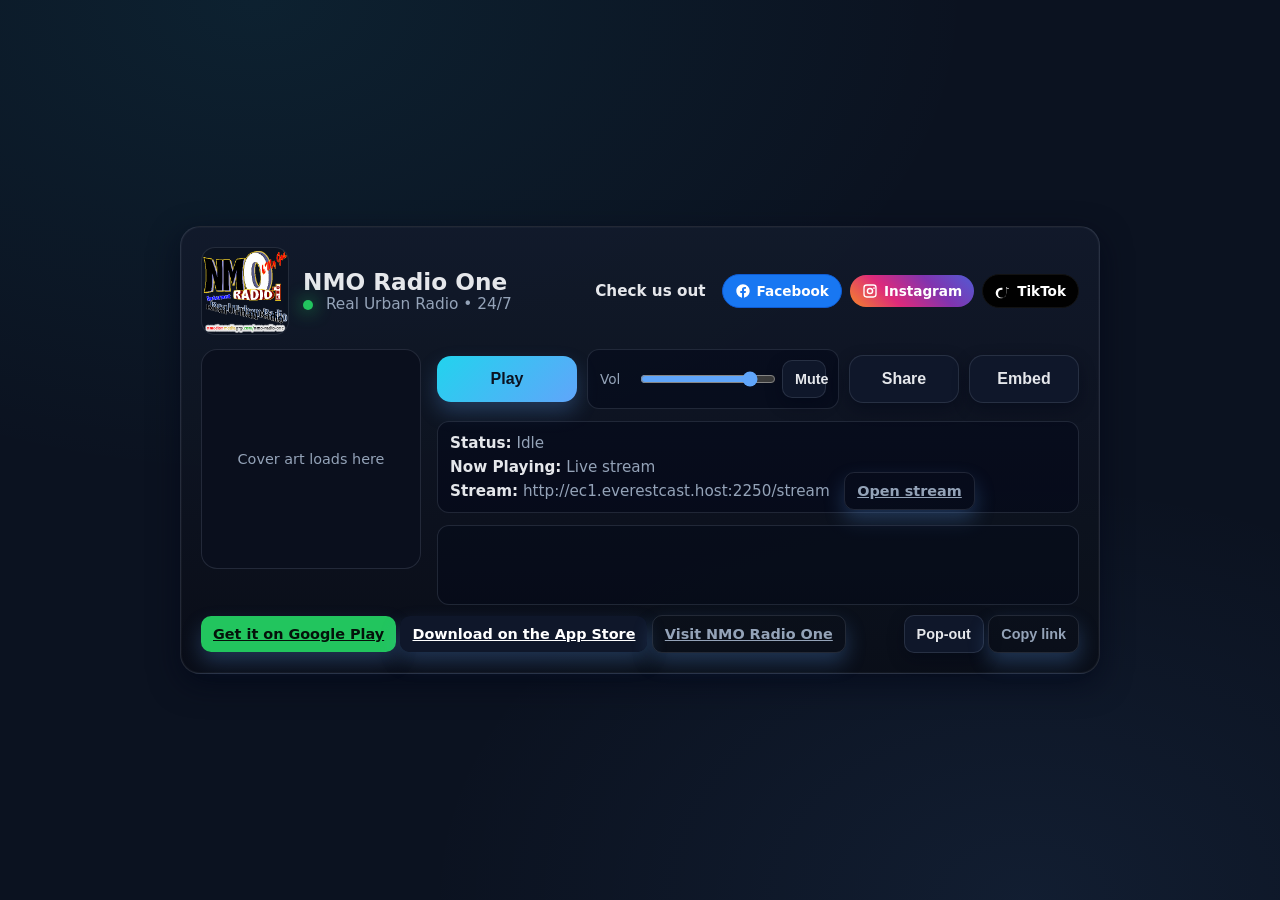
==== index.html @ 96f1e08e "Add files via upload" ====
<!doctype html>
<html lang="en">
<head>
  <meta charset="utf-8" />
  <meta name="viewport" content="width=device-width, initial-scale=1" />
  <title>NMO Radio One — Web Player</title>
<link rel="canonical" href="https://listen.nmotionmediagrp.com/"/>
  <meta property="og:type" content="website">
  <meta property="og:title" content="NMO Radio One — Listen Live">
  <meta property="og:description" content="Tap to listen to NMO Radio One — Real Urban Radio, 24/7.">
  <meta property="og:url" content="https://listen.nmotionmediagrp.com/">
  <meta property="og:image" content="https://www.nmotionmediagrp.com/images/nmo-radio-one-logo.png">
  <meta name="twitter:card" content="summary_large_image">
  <meta name="twitter:title" content="NMO Radio One — Listen Live">
  <meta name="twitter:description" content="Tap to listen to NMO Radio One — Real Urban Radio, 24/7.">
  <meta name="twitter:image" content="https://www.nmotionmediagrp.com/images/nmo-radio-one-logo.png">
  <meta name="description" content="Listen to NMO Radio One live." />
  <meta name="theme-color" content="#0b1220" />
  <style>
    :root {
      --bg: #0b1220;
      --card: #121a2b;
      --text: #e5e7eb;
      --muted: #94a3b8;
      --accent: #22d3ee;
      --accent-2: #60a5fa;
      --border: rgba(148,163,184,.18);
    }
    * { box-sizing: border-box; }
    html, body { height: 100%; }
    body {
      margin: 0;
      font-family: system-ui, -apple-system, Segoe UI, Roboto, Helvetica, Arial, "Apple Color Emoji", "Segoe UI Emoji";
      background: radial-gradient(1200px 800px at 20% 0%, rgba(34,211,238,.08), transparent 60%),
                  radial-gradient(1000px 700px at 80% 100%, rgba(96,165,250,.08), transparent 60%),
                  var(--bg);
      color: var(--text);
      display: grid;
      place-items: center;
      padding: 20px;
    }
    .wrap { width: 100%; max-width: 920px; }
    .card {
      background: linear-gradient(180deg, rgba(18,26,43,.95), rgba(10,14,24,.95));
      border: 1px solid var(--border);
      box-shadow: 0 10px 30px rgba(2,6,23,.6), inset 0 0 0 1px rgba(255,255,255,.03);
      border-radius: 20px;
      padding: 20px;
    }
    header {
      display: grid;
      grid-template-columns: 88px 1fr auto;
      gap: 14px;
      align-items: center;
    }
    .logo-img {
      width: 88px; height: 88px; border-radius: 14px; object-fit: cover;
      border: 1px solid var(--border); background:#0b1220;
    }
    .title { font-size: 1.45rem; font-weight: 900; line-height: 1.15; }
    .subtitle { color: var(--muted); font-size: .96rem; }
    .live-dot {
      display: inline-block; width: 10px; height: 10px; border-radius: 999px;
      background: #22c55e; margin-right: 8px; box-shadow: 0 0 18px #22c55e;
      vertical-align: middle;
    }

    .layout { display: grid; grid-template-columns: 220px 1fr; gap: 16px; margin-top: 14px; }
    .artbox {
      width: 100%; aspect-ratio: 1/1;
      background: #0a0f1d; border-radius: 16px; overflow: hidden;
      border: 1px solid var(--border);
      display: grid; place-items: center;
      position: relative;
    }
    .artbox img { width: 100%; height: 100%; object-fit: cover; display: block; }
    .artbox .ph { color: var(--muted); font-size: .9rem; padding: 10px; text-align: center; }

    .player { display: grid; gap: 12px; }
    .controls {
      display: grid; grid-template-columns: 140px 1fr 110px 110px; gap: 10px; align-items: center;
    }
    .btn {
      border: 0; cursor: pointer; border-radius: 14px;
      padding: 14px 16px; font-weight: 800; font-size: 1rem;
      background: linear-gradient(135deg, var(--accent), var(--accent-2));
      color: #0b1220; box-shadow: 0 10px 20px rgba(96,165,250,.25);
    }
    .btn.secondary { background: #0f172a; color: var(--text); border: 1px solid var(--border); box-shadow: 0 6px 16px rgba(2,6,23,.45); }
    .btn.small { padding: 10px 12px; border-radius: 10px; font-size: .9rem; }
    .ghost { background: transparent; color: var(--muted); border: 1px solid var(--border); }

    .vol {
      display: grid; grid-template-columns: 30px 1fr 44px; gap: 8px; align-items: center;
      background: rgba(2,6,23,.45); border: 1px solid var(--border);
      padding: 10px 12px; border-radius: 12px;
    }
    .vol label { color: var(--muted); font-size: .85rem; }
    input[type="range"] { width: 100%; accent-color: var(--accent-2); }

    .meta {
      background: rgba(2,6,23,.45); border: 1px solid var(--border);
      padding: 12px; border-radius: 12px; font-size: .95rem; color: var(--muted);
      display: grid; gap: 6px;
    }
    .meta strong { color: var(--text); }

    .footer {
      display: flex; justify-content: space-between; align-items: center; margin-top: 10px; gap: 8px;
      color: var(--muted); font-size: .85rem; flex-wrap: wrap;
    }

    .notice {
      margin-top: 10px; font-size: .9rem; color: #fda4af; background: rgba(239,68,68,.08);
      border: 1px solid rgba(239,68,68,.25); padding: 10px 12px; border-radius: 12px; display: none;
    }
    .vis { display: block; }

    /* Visualizer and brand styles */
    .viswrap { border: 1px solid var(--border); border-radius: 12px; overflow: hidden; background: rgba(2,6,23,.35); height: 80px; }
    canvas { width: 100%; height: 80px; display: block; }
    .socials { display: flex; gap: 8px; flex-wrap: wrap; align-items: center; }
    .socials h4 { margin: 0 8px 0 0; font-size: .95rem; color: var(--text); font-weight: 800; }
    .sbtn { display: inline-flex; align-items: center; gap: 6px; padding: 8px 12px; border-radius: 999px; font-weight: 700; font-size: .85rem; text-decoration: none; border: 1px solid var(--border); }
    .sbtn svg { width: 16px; height: 16px; display: inline-block; }
    .fb { background:#1877F2; border-color:#0f5bd1; color:#fff; }
    .ig { background: linear-gradient(45deg, #f58529, #dd2a7b, #8134af, #515bd4); color:#fff; border: none; }
    .tt { background:#010101; color:#fff; border-color:#121212; }
    .btn.googleplay { background: #22c55e; color:#04120a; }
    .btn.appstore { background: #0f172a; color:#fff; }
  </style>
</head>
<body>
  <div class="wrap">
    <div class="card" id="card">
      <header>
        <img class="logo-img" id="logo" src="[data-uri]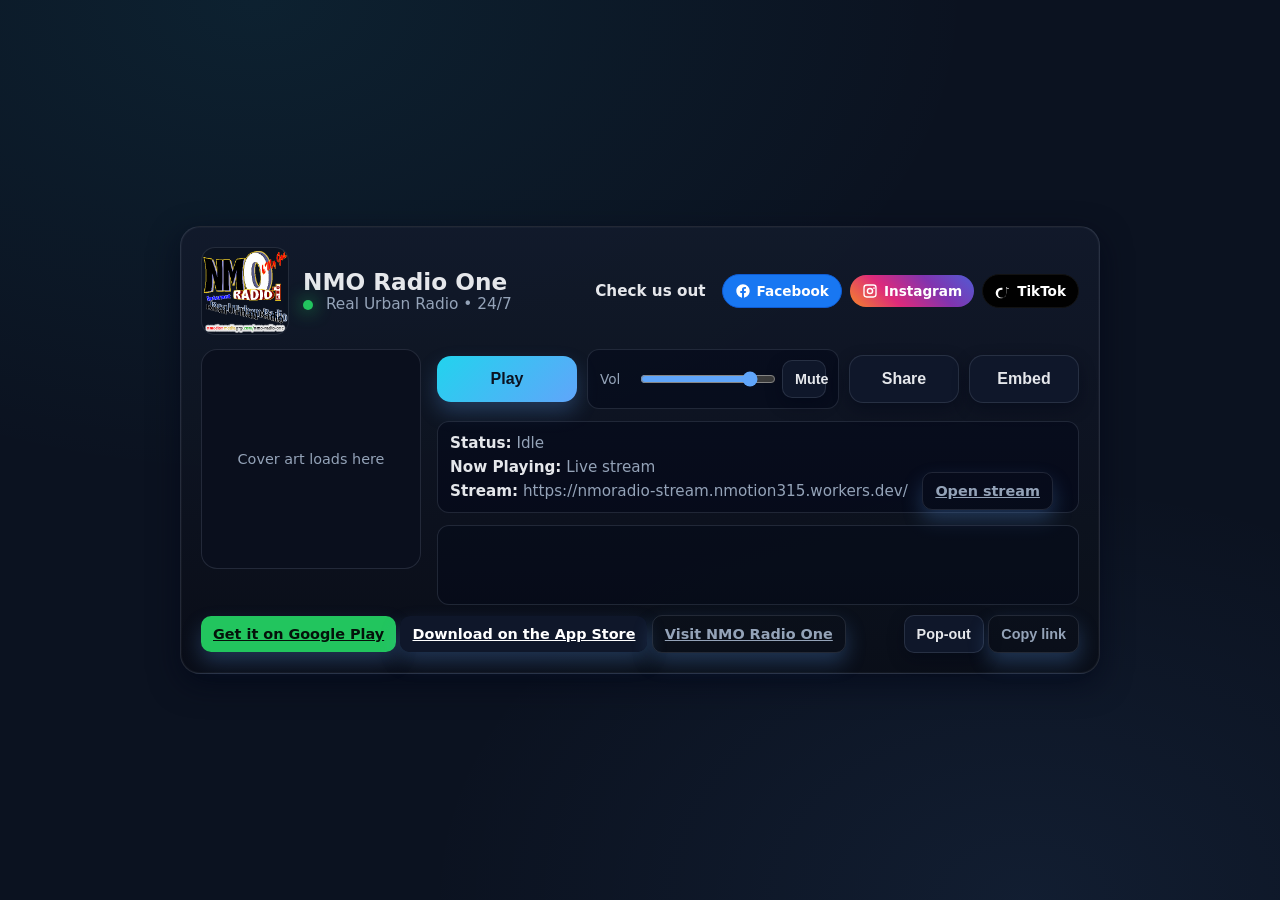
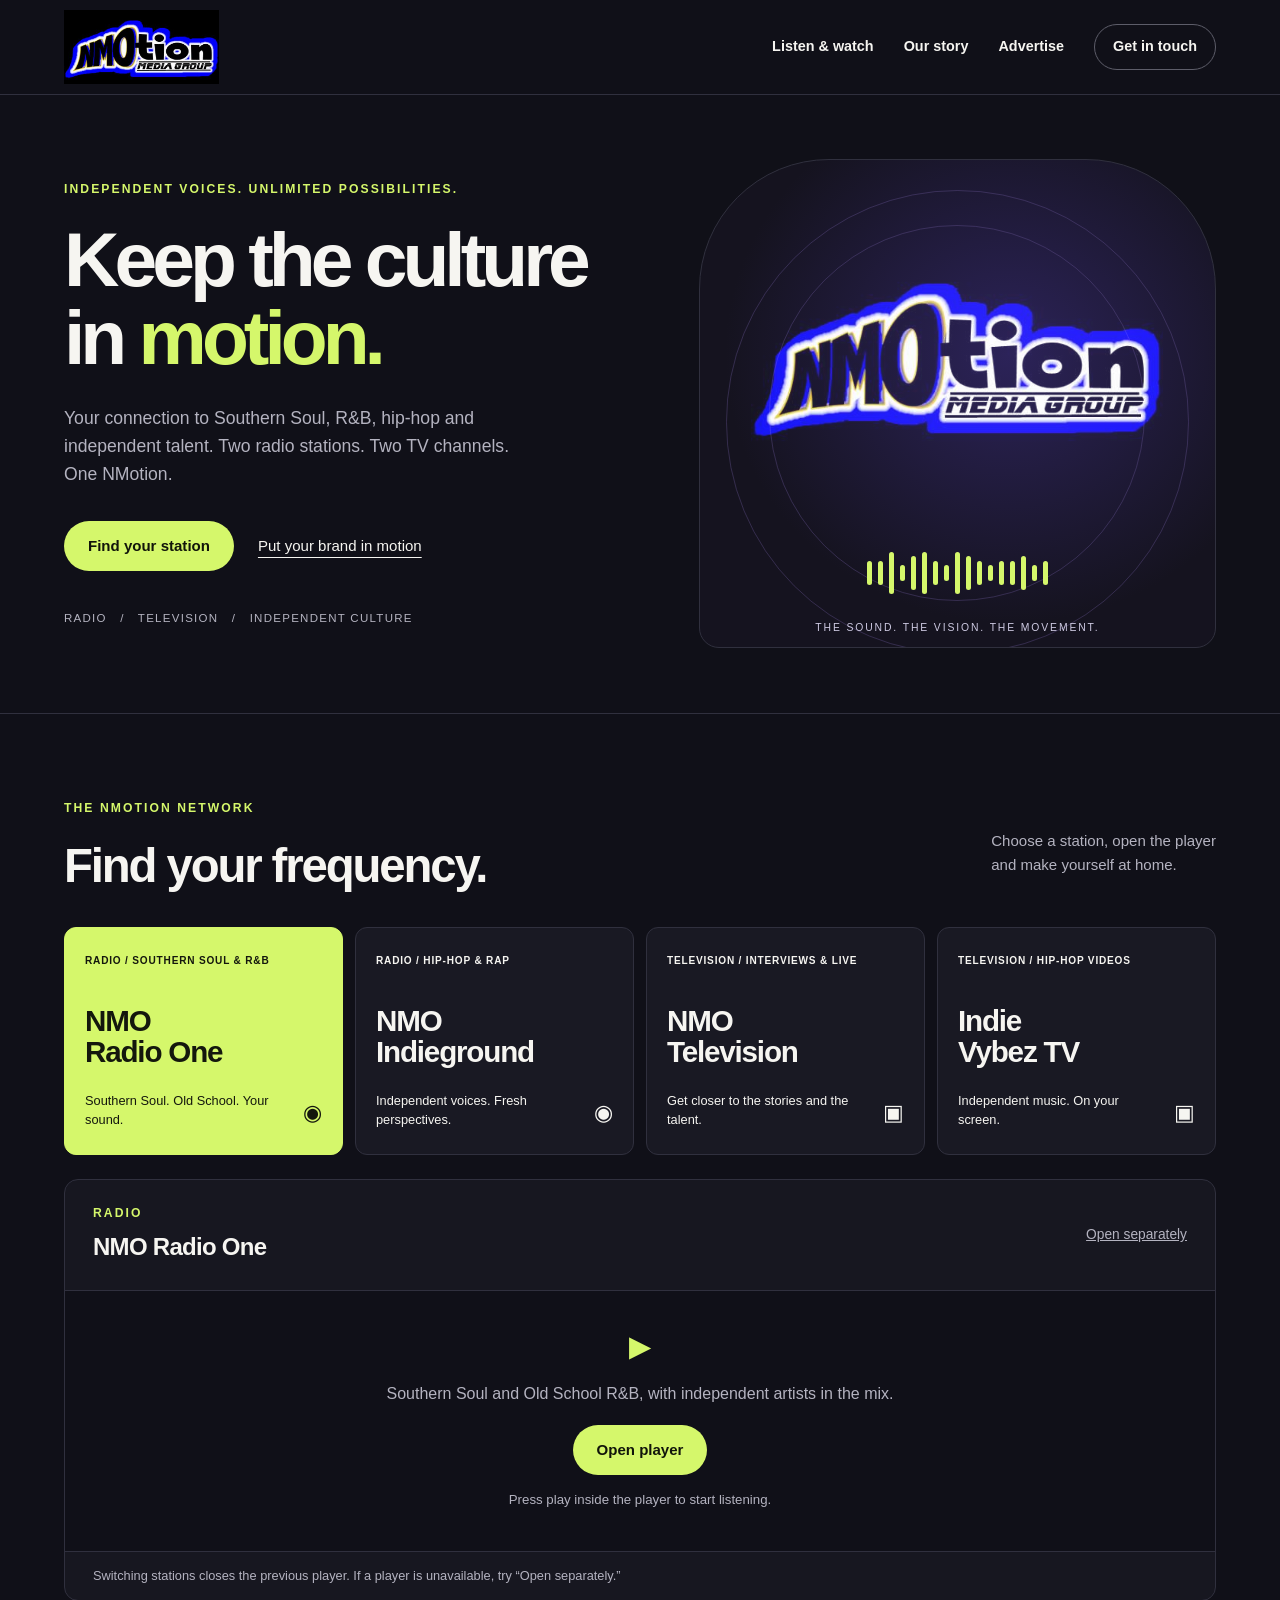
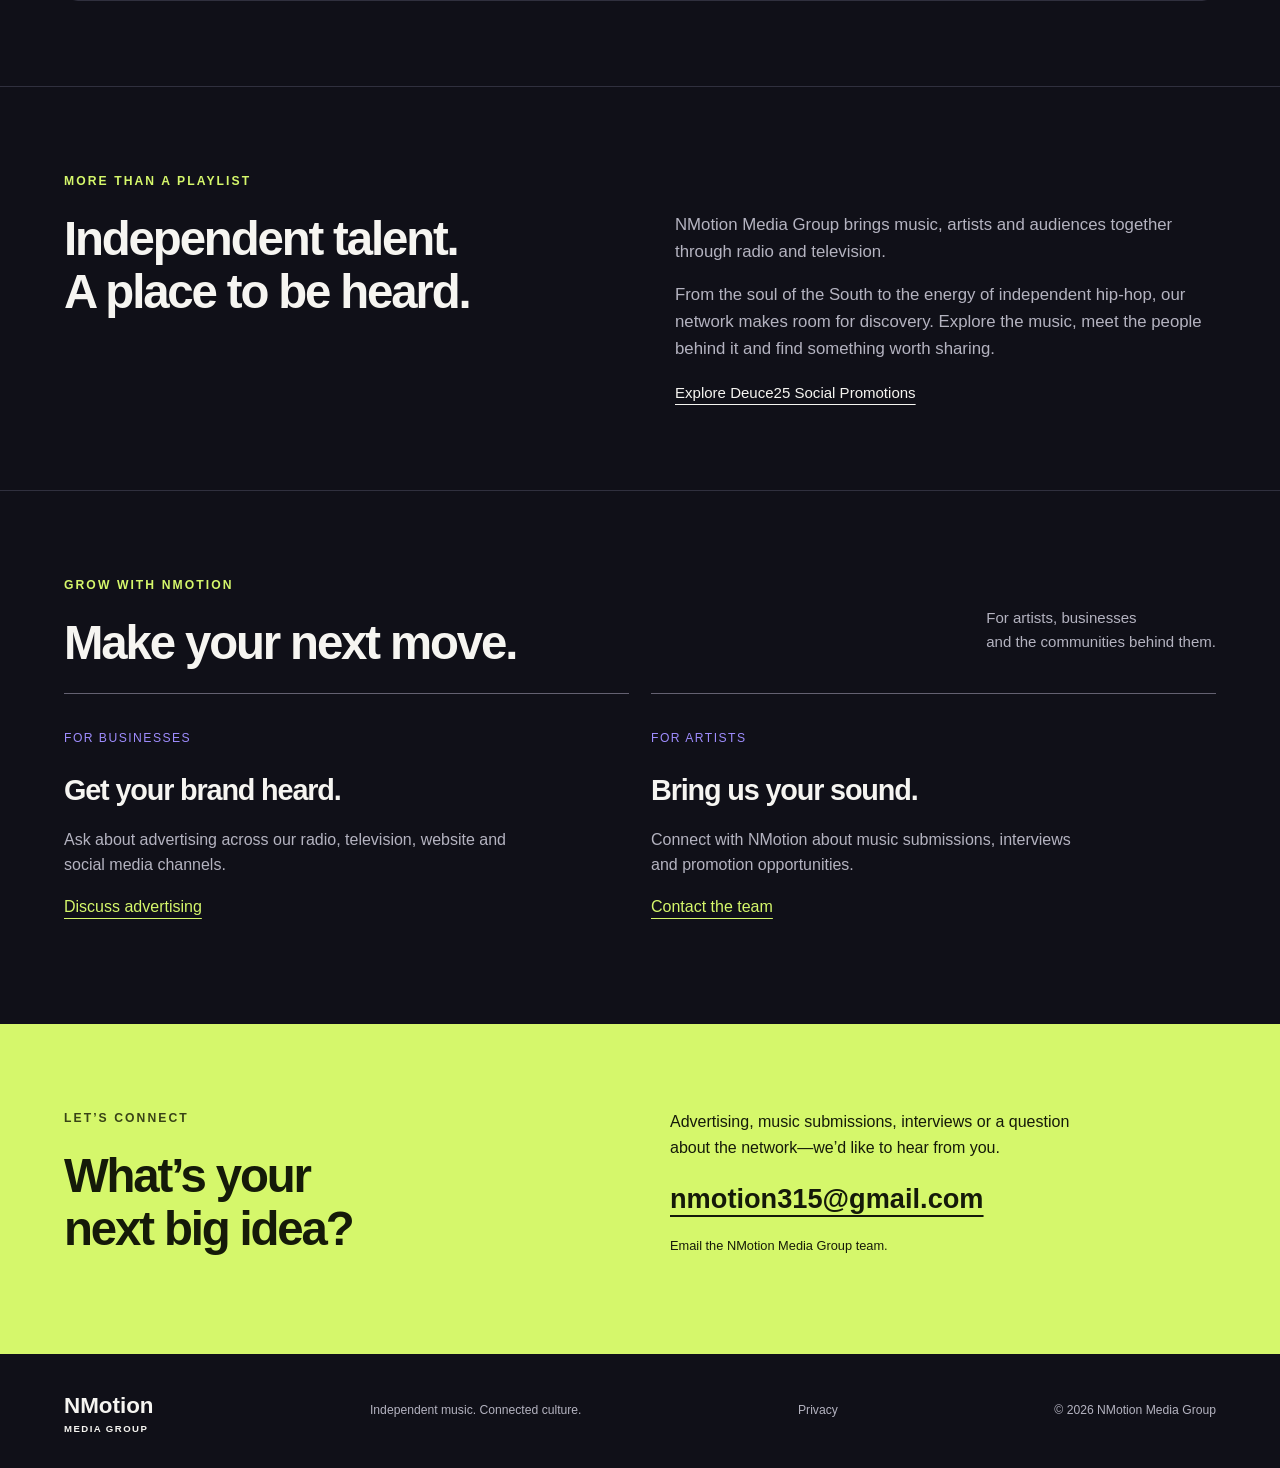
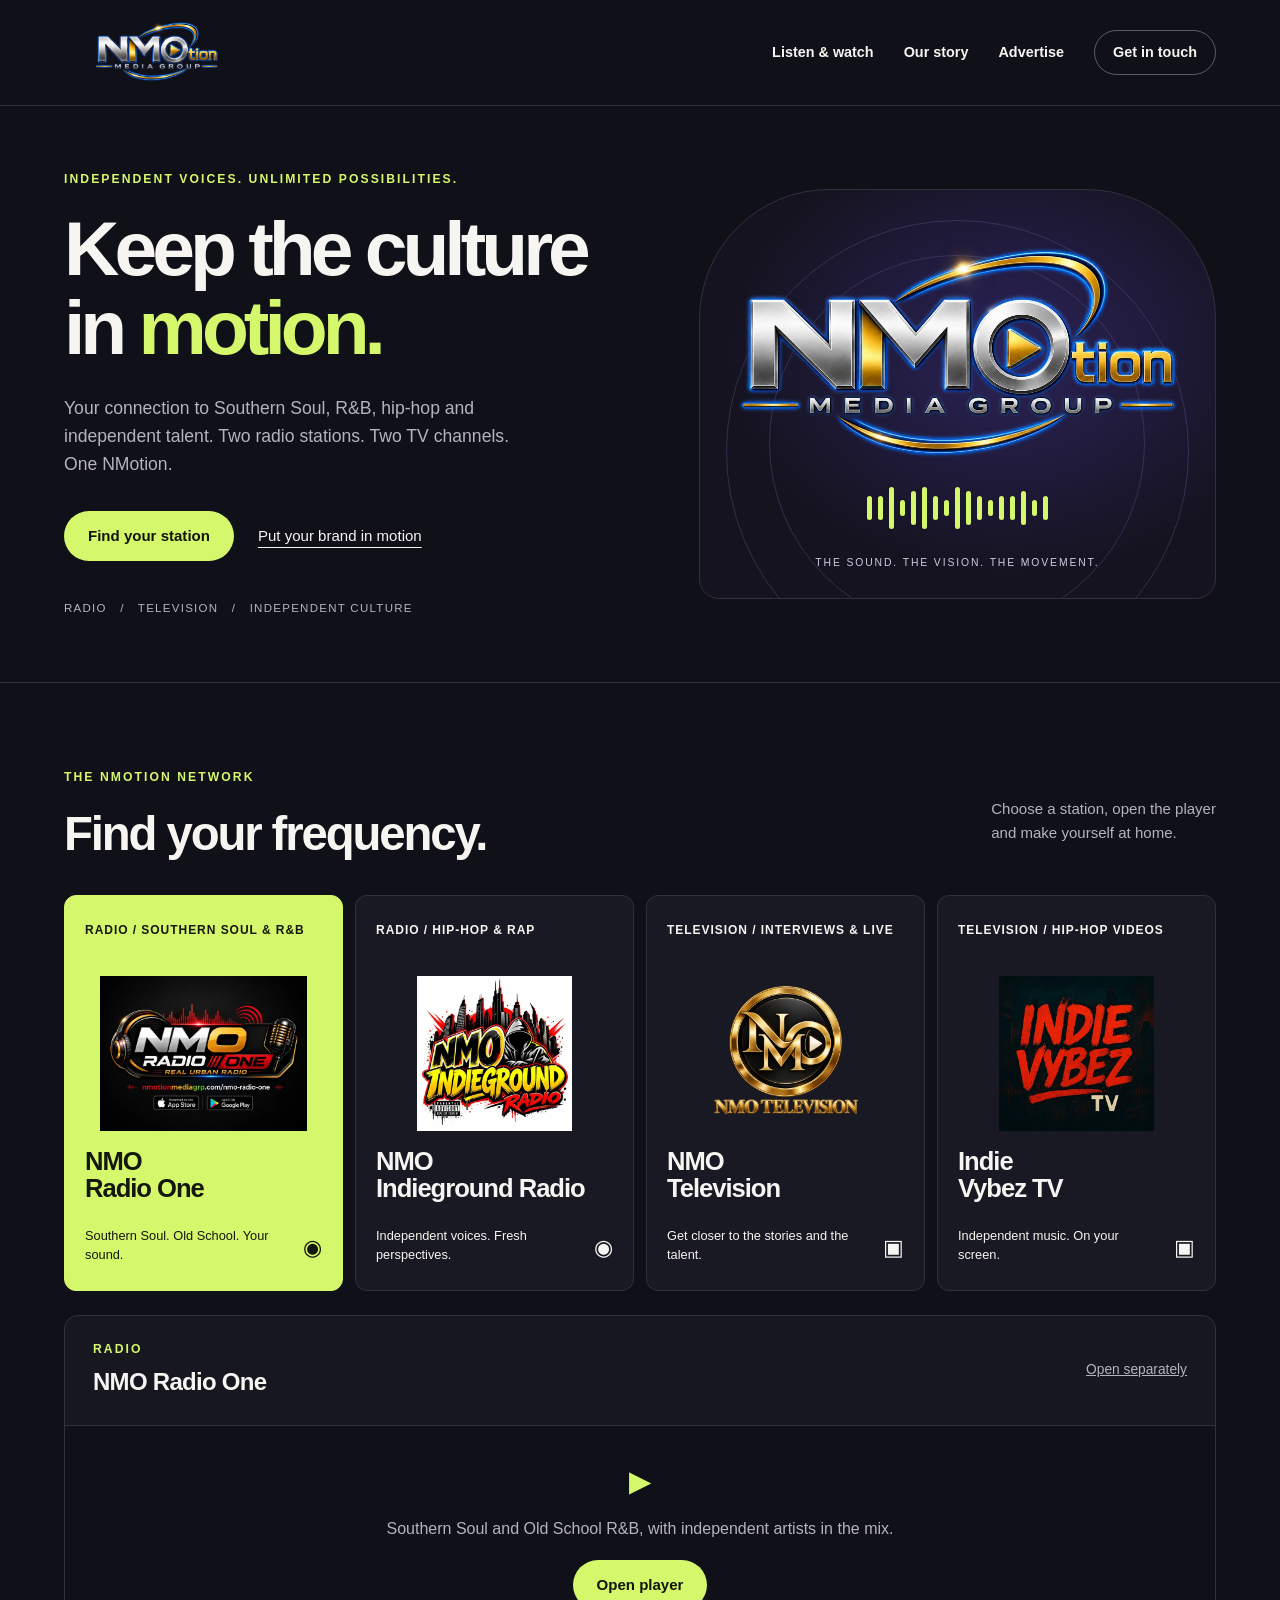
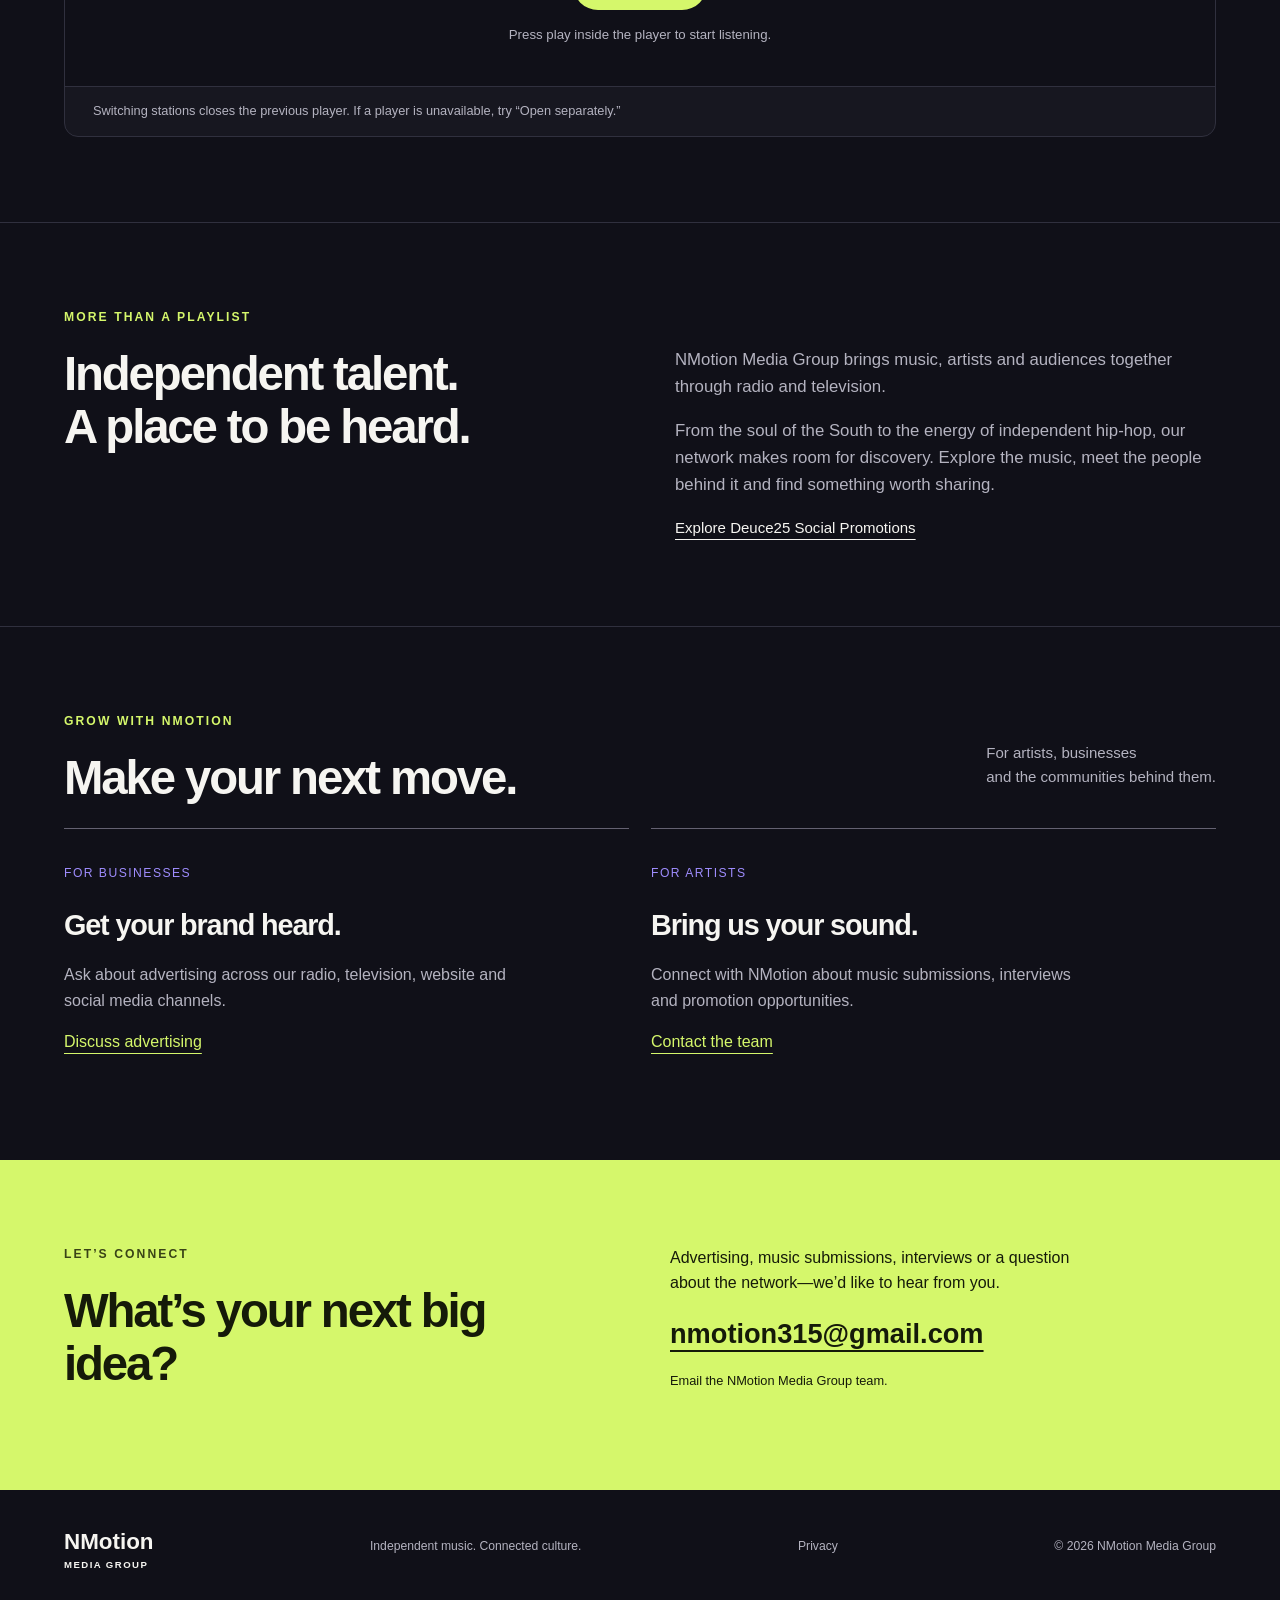
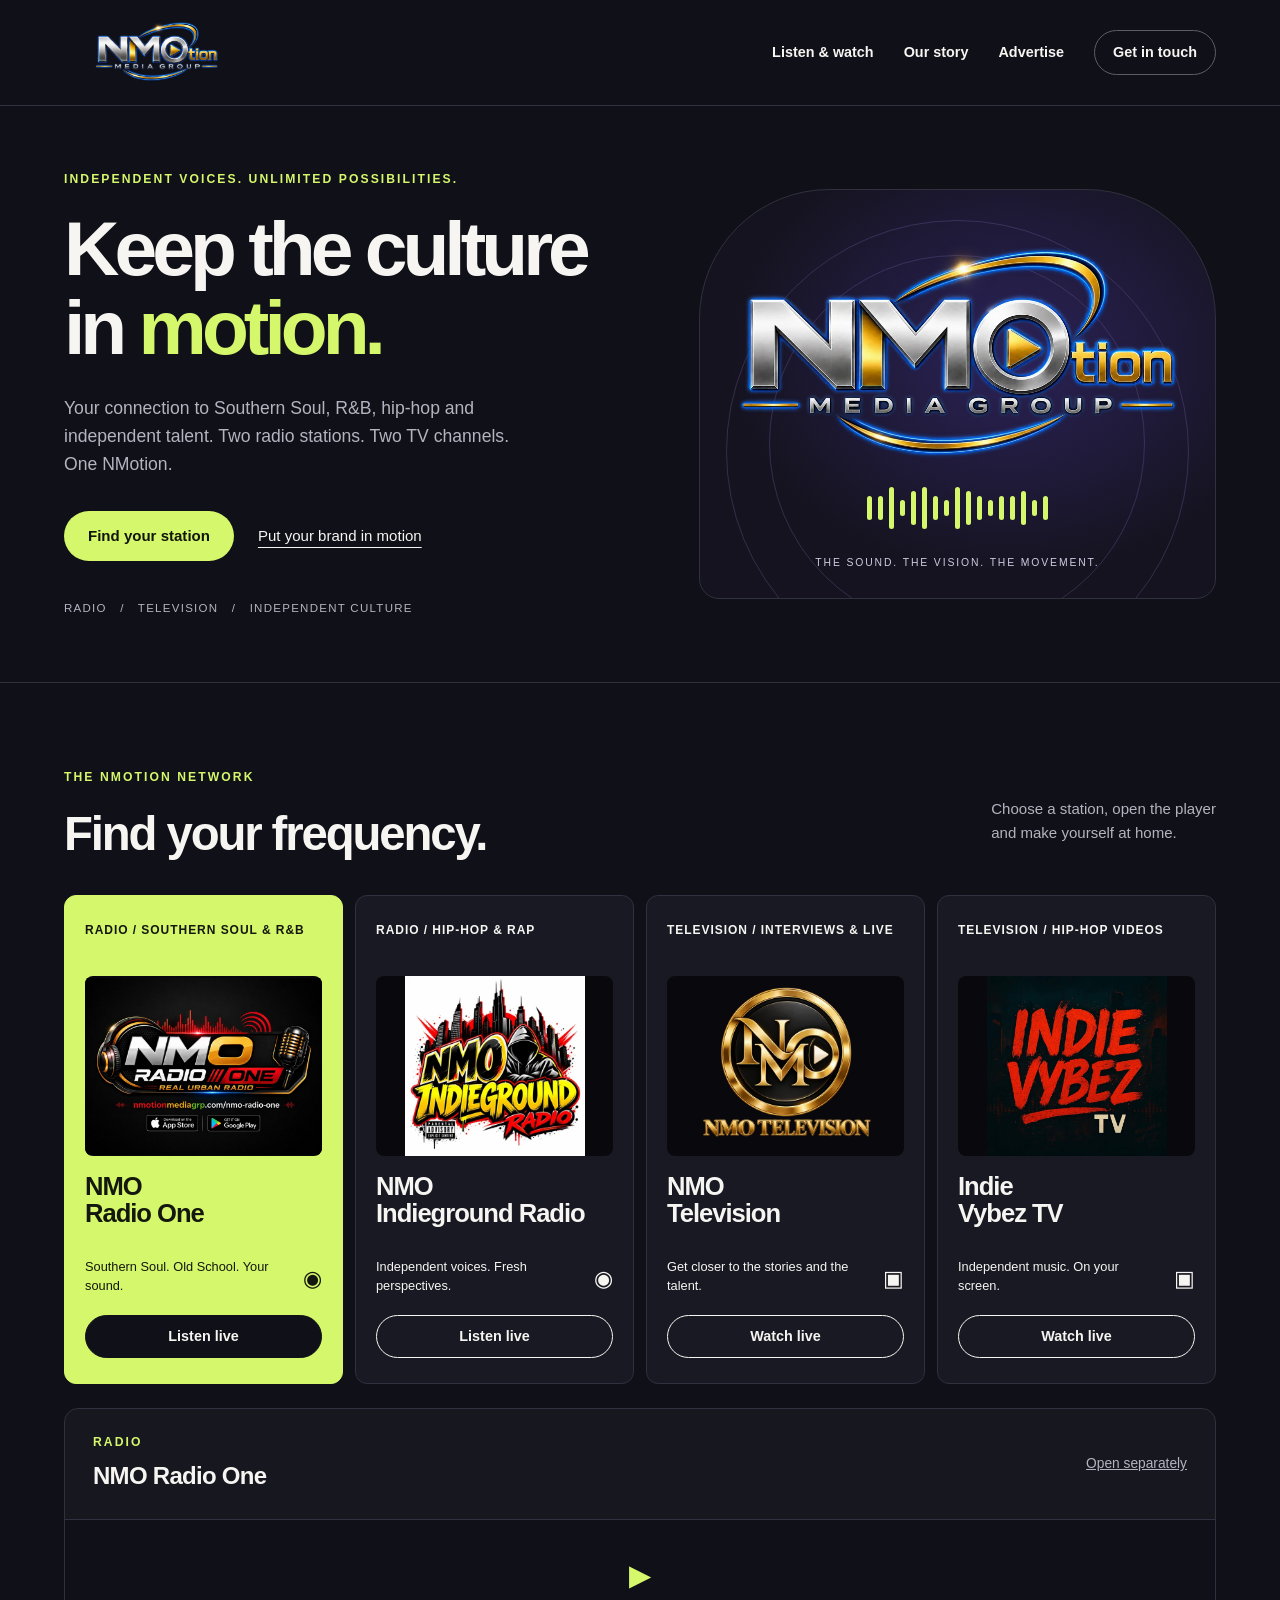
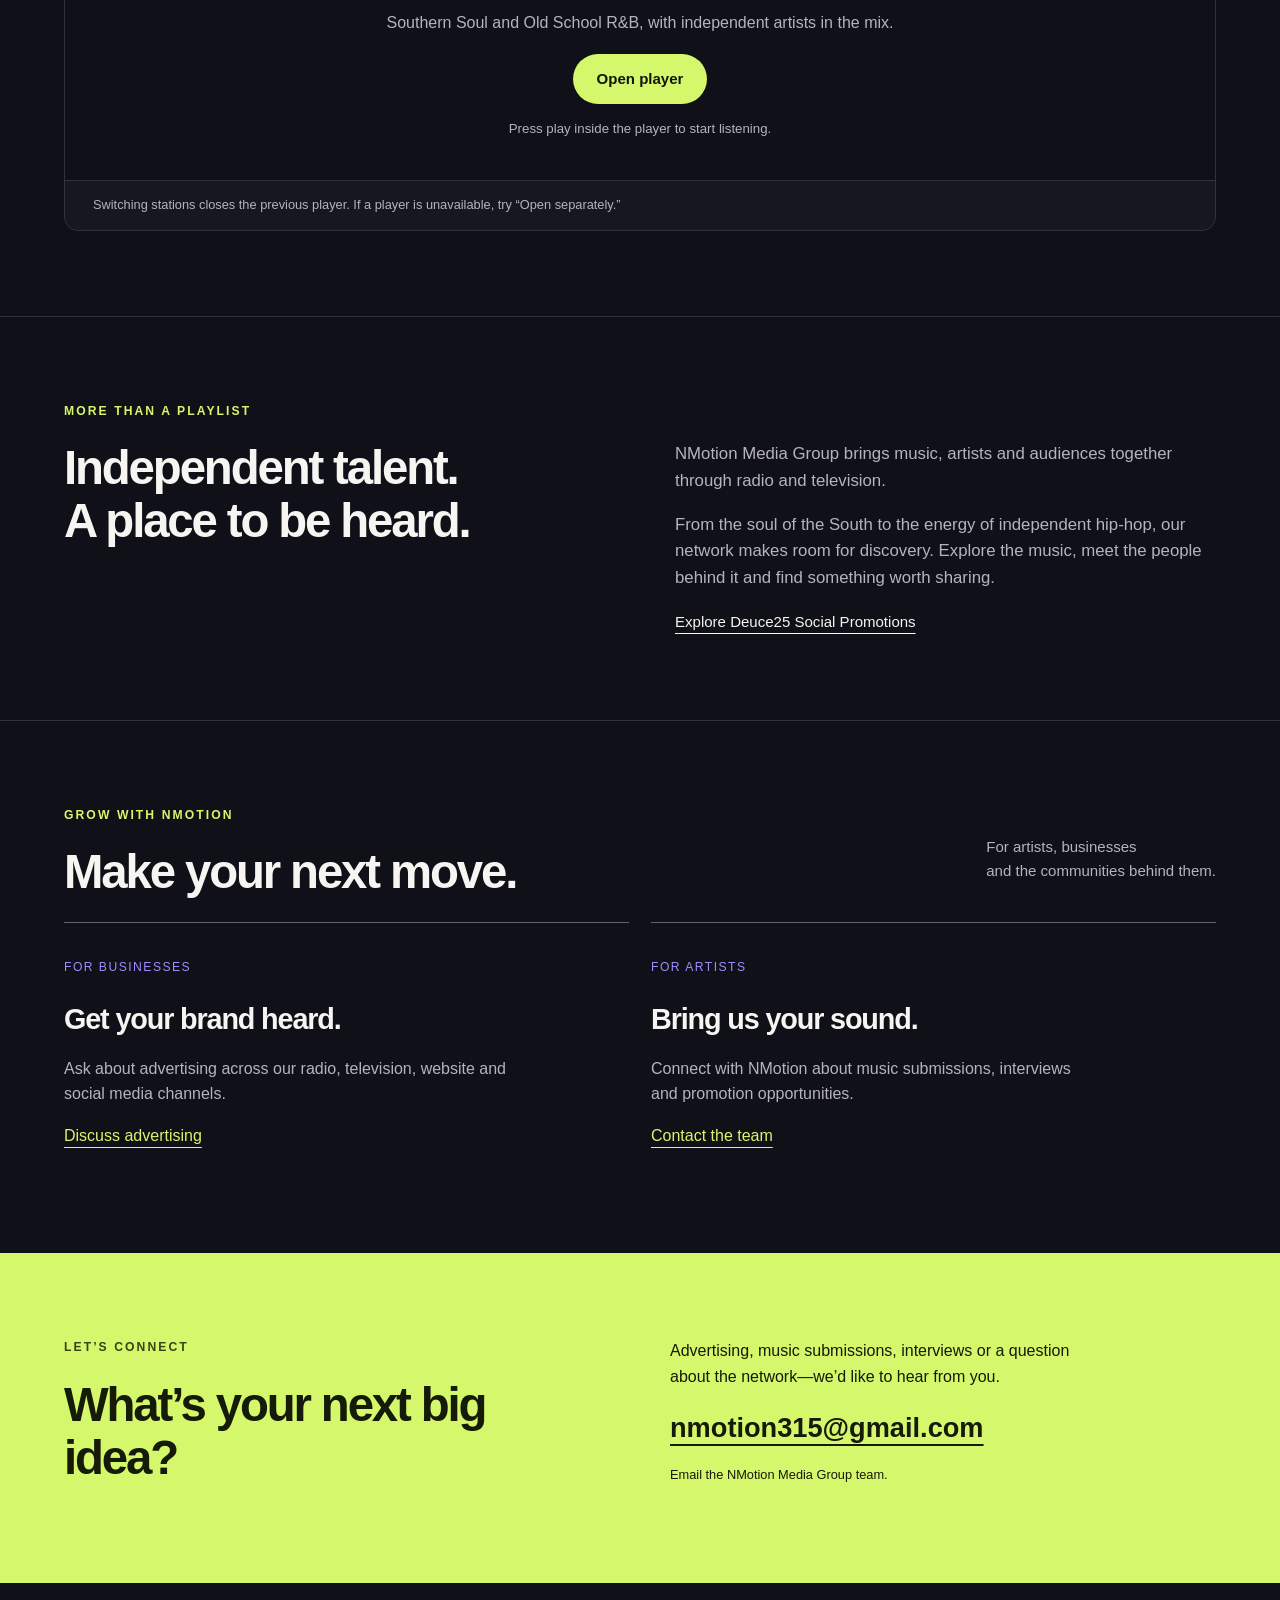
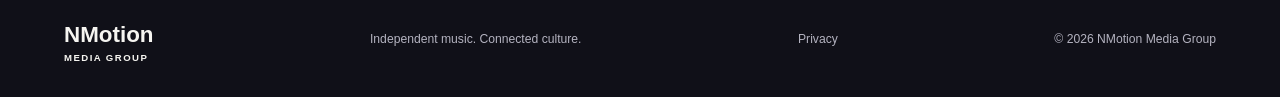
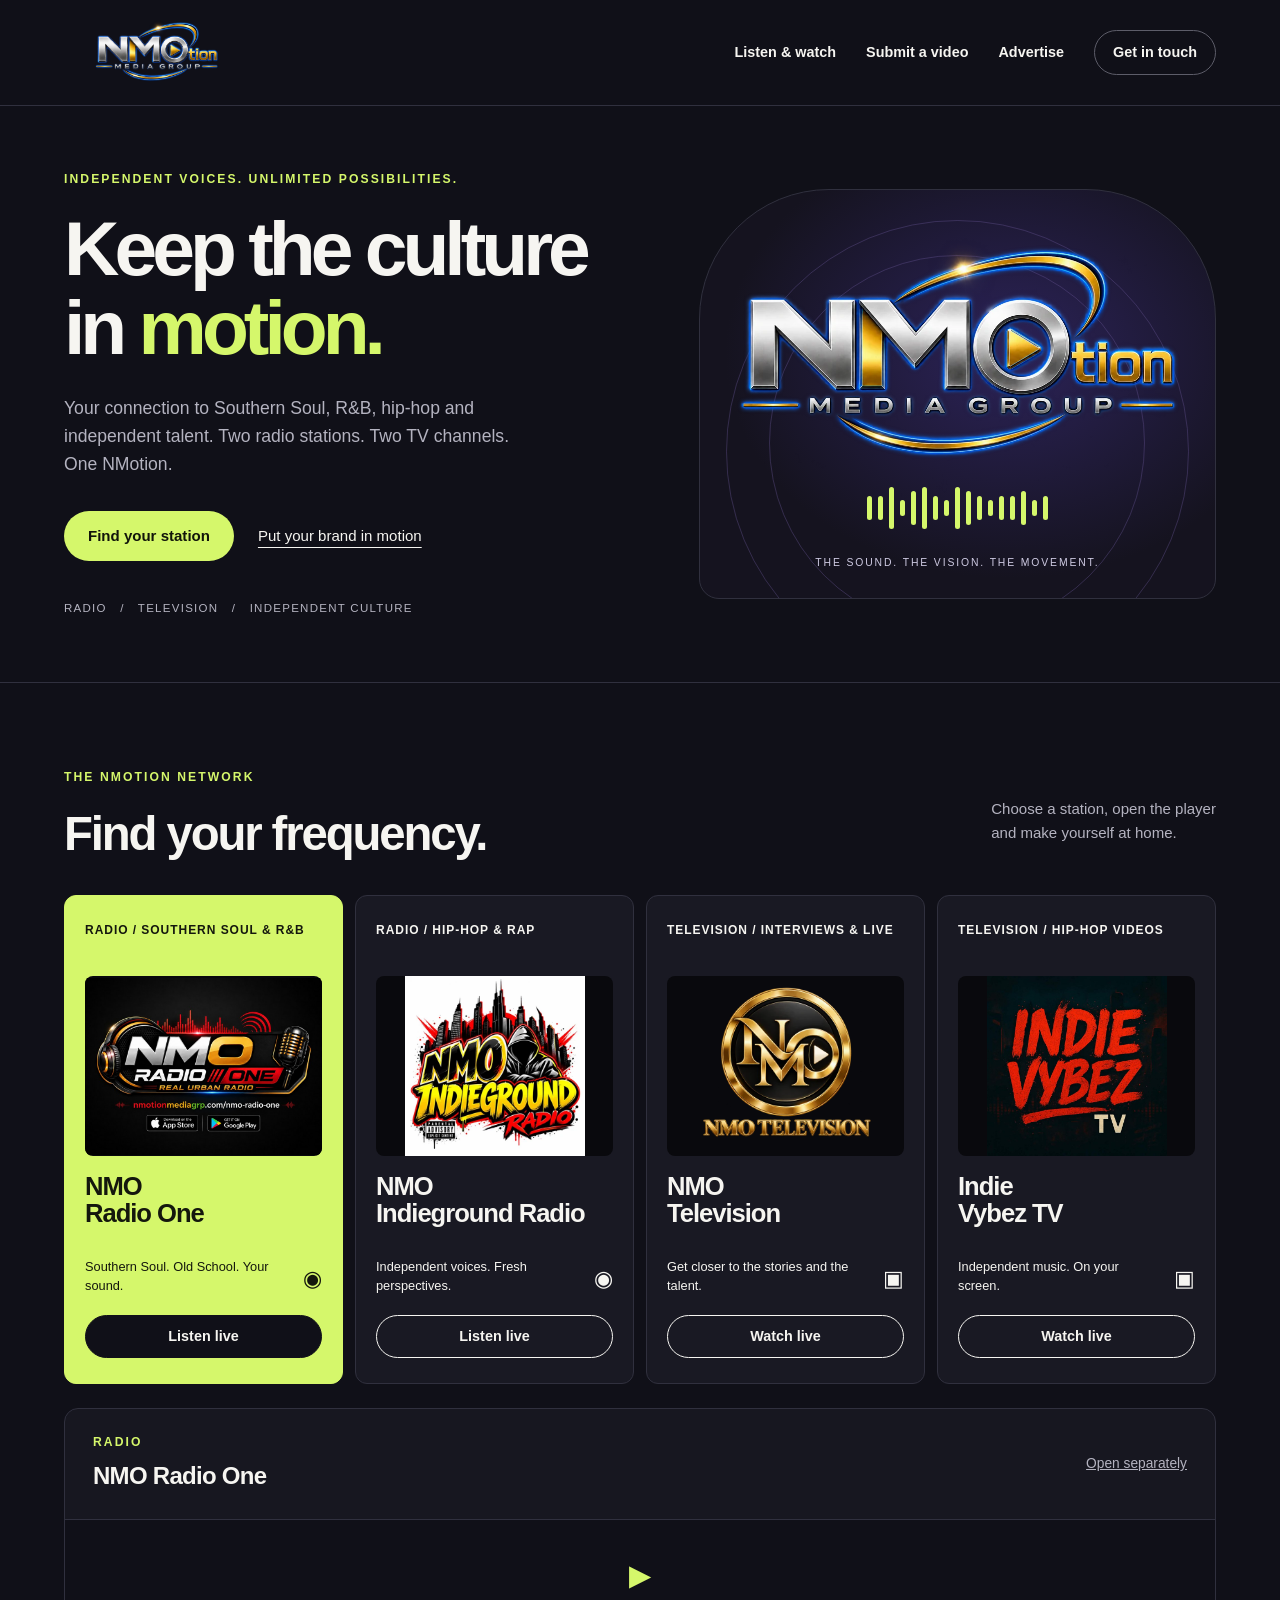
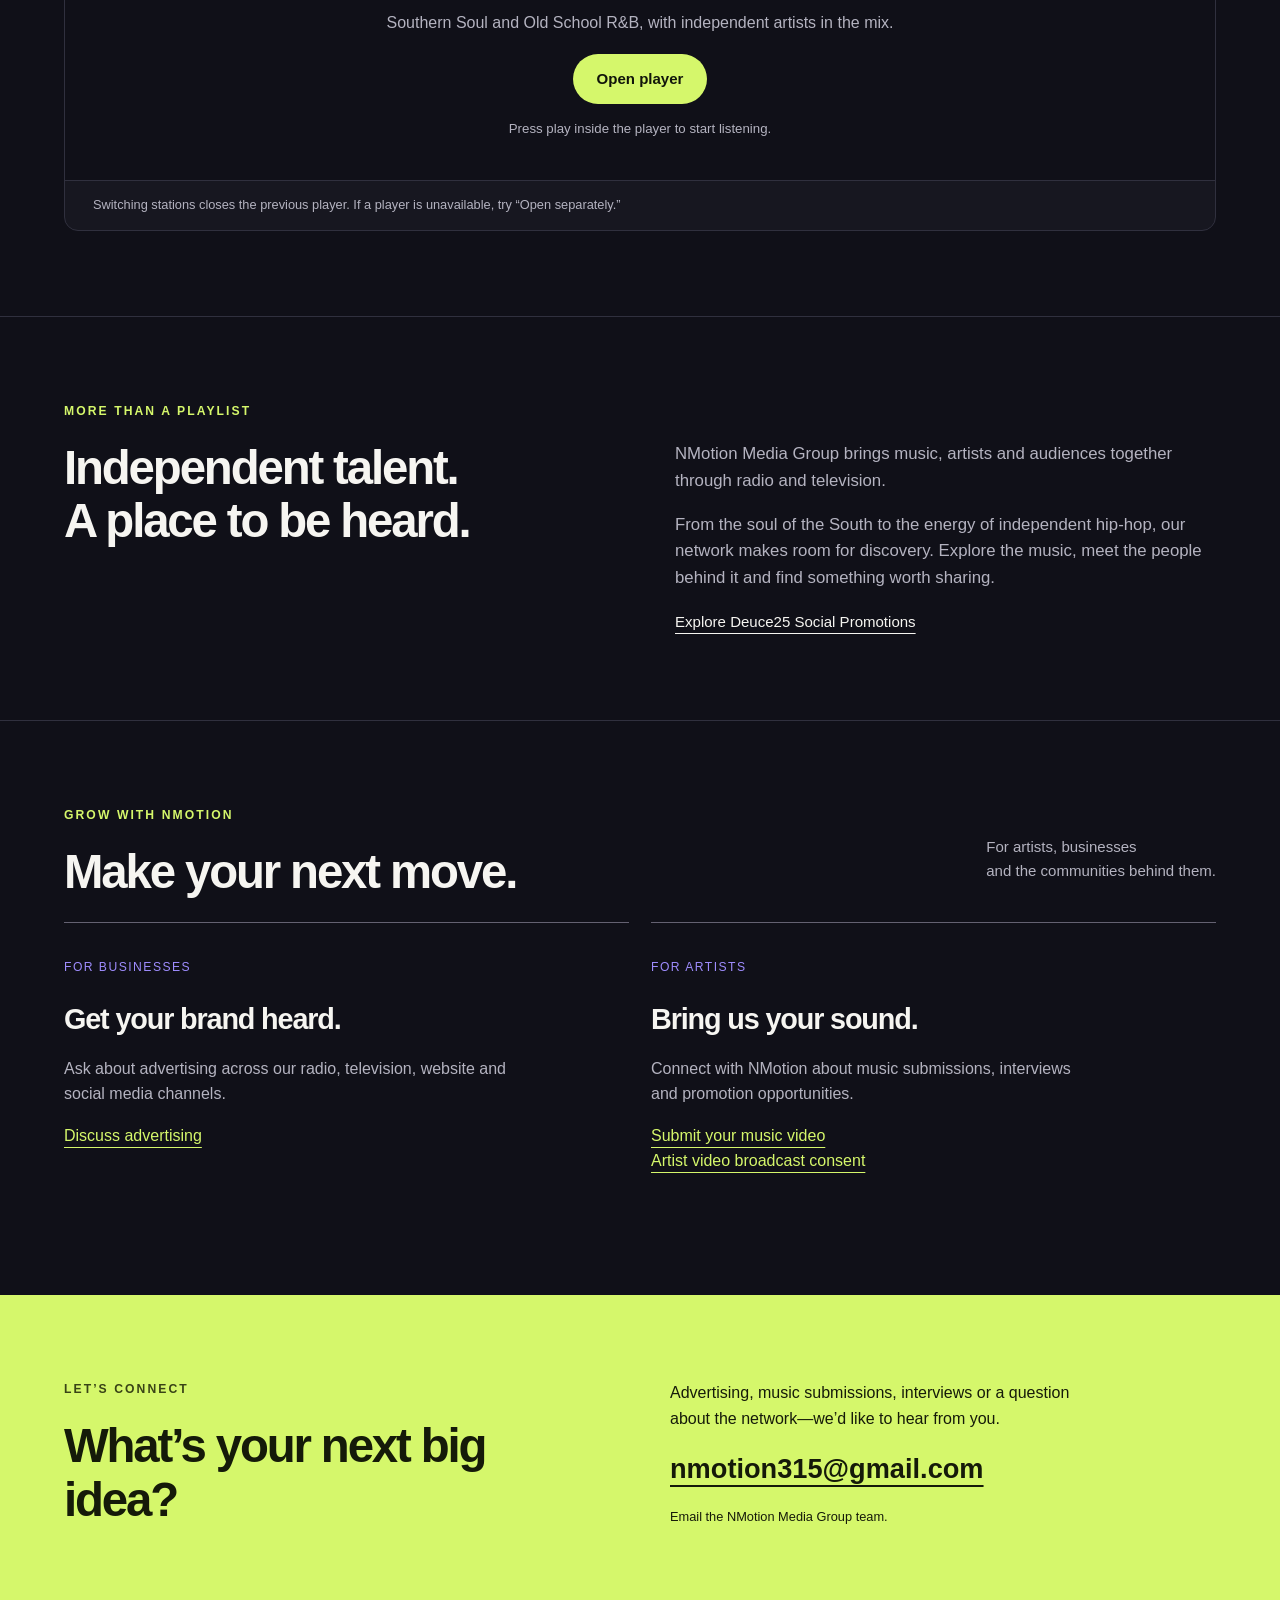
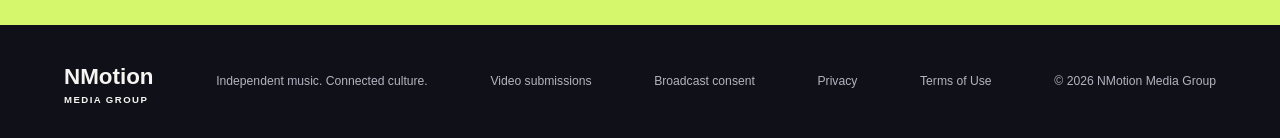
